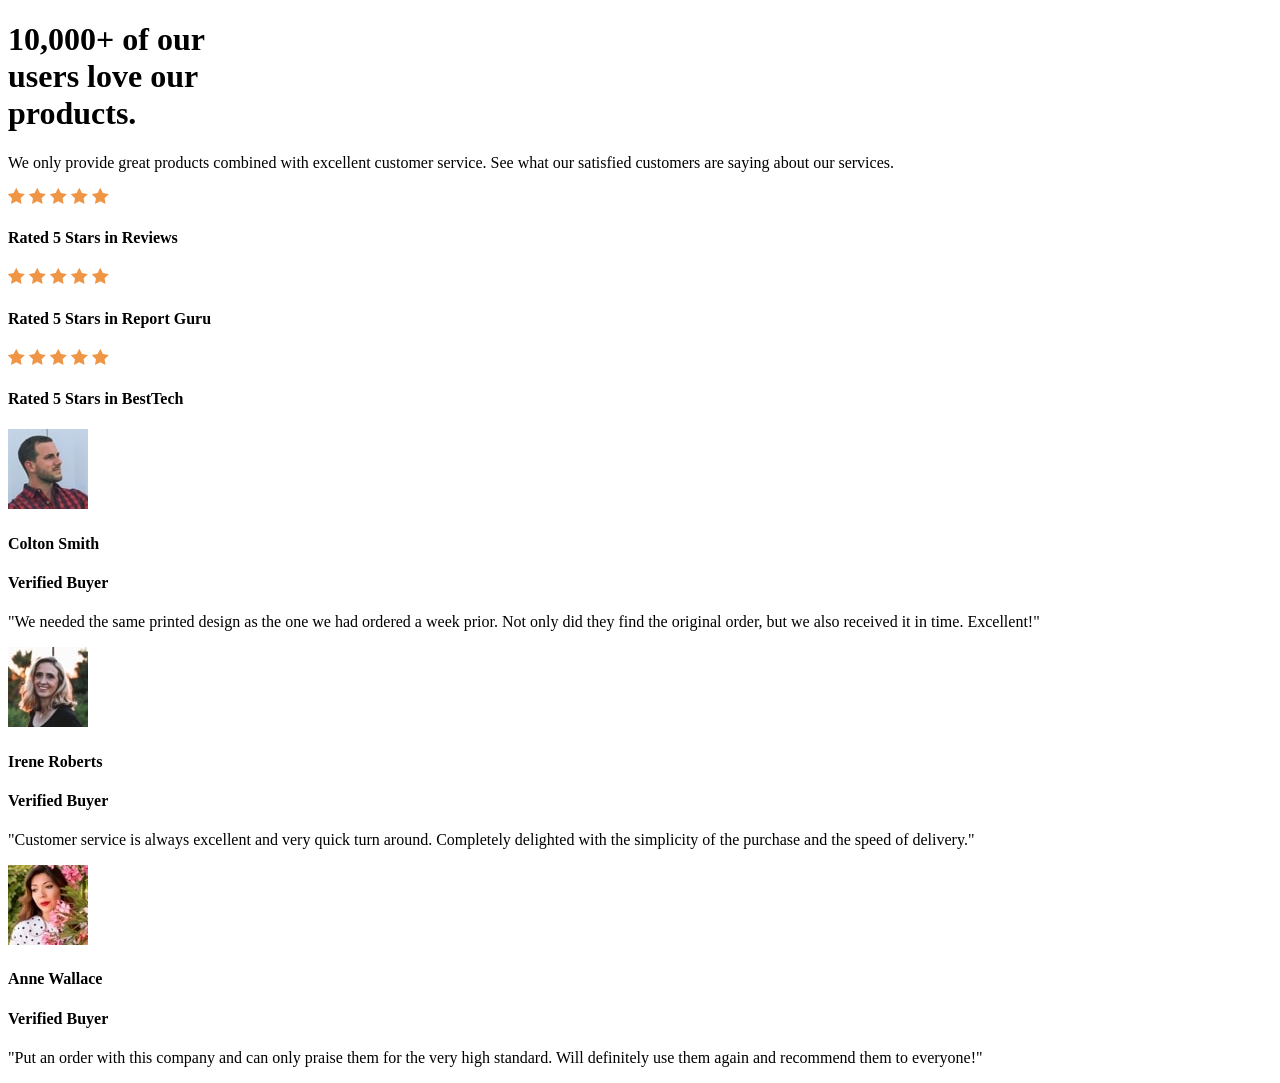
==== index.html @ 8cd2ec2f "index.html" ====
<!doctype html>
<html lang="en">
  <head>
    <meta charset="UTF-8" />
    <meta name="viewport" content="width=device-width, initial-scale=1.0" />
    <title>Frontend Mentor</title>
    <link rel="preconnect" href="https://fonts.googleapis.com" />
    <link rel="preconnect" href="https://fonts.gstatic.com" crossorigin />
    <link
      href="https://fonts.googleapis.com/css2?family=Hanken+Grotesk:ital,wght@0,100..900;1,100..900&family=Inter:ital,opsz,wght@0,14..32,100..900;1,14..32,100..900&family=League+Spartan&display=swap"
      rel="stylesheet"
    />
    <link href="style.css" rel="stylesheet" />
  </head>

  <body>
    <div class="container">
      <div class="desktop-header">
        <header>
          <div class="header-container">
            <h1>10,000+ of our<br />users love our<br />products.</h1>
            <p class="header-text">
              We only provide great products combined with excellent customer
              service. See what our satisfied customers are saying about our
              services.
            </p>
          </div>
        </header>
        <main>
          <div class="ratings-container">
            <div class="ratings-item rate-one">
              <div class="stars">
                <img src="images/icon-star.svg" alt="star" />
                <img src="images/icon-star.svg" alt="star" />
                <img src="images/icon-star.svg" alt="star" />
                <img src="images/icon-star.svg" alt="star" />
                <img src="images/icon-star.svg" alt="star" />
              </div>
              <h4 class="ratings-header">Rated 5 Stars in Reviews</h4>
            </div>
            <div class="ratings-item rate-two">
              <div class="stars">
                <img src="images/icon-star.svg" alt="star" />
                <img src="images/icon-star.svg" alt="star" />
                <img src="images/icon-star.svg" alt="star" />
                <img src="images/icon-star.svg" alt="star" />
                <img src="images/icon-star.svg" alt="star" />
              </div>
              <h4 class="ratings-header">Rated 5 Stars in Report Guru</h4>
            </div>
            <div class="ratings-item rate-three">
              <div class="stars">
                <img src="images/icon-star.svg" alt="star" />
                <img src="images/icon-star.svg" alt="star" />
                <img src="images/icon-star.svg" alt="star" />
                <img src="images/icon-star.svg" alt="star" />
                <img src="images/icon-star.svg" alt="star" />
              </div>
              <h4 class="ratings-header">Rated 5 Stars in BestTech</h4>
            </div>
          </div>
        </main>
      </div>
      <footer>
        <div class="reviews first-review">
          <img src="images/image-colton.jpg" />
          <div class="review-header">
            <h4 class="reviewer-name">Colton Smith</h4>
            <h4 class="review-subtitle">Verified Buyer</h4>
          </div>
          <p class="review-text">
            "We needed the same printed design as the one we had ordered a week
            prior. Not only did they find the original order, but we also
            received it in time. Excellent!"
          </p>
        </div>

        <div class="reviews second-review">
          <img src="images/image-irene.jpg" />
          <div class="review-header">
            <h4 class="reviewer-name">Irene Roberts</h4>
            <h4 class="review-subtitle">Verified Buyer</h4>
          </div>
          <p class="review-text">
            "Customer service is always excellent and very quick turn around.
            Completely delighted with the simplicity of the purchase and the
            speed of delivery."
          </p>
        </div>

        <div class="reviews third-review">
          <img src="images/image-anne.jpg" />
          <div class="review-header">
            <h4 class="">Anne Wallace</h4>
            <h4 class="review-subtitle">Verified Buyer</h4>
          </div>
          <p class="review-text">
            "Put an order with this company and can only praise them for the
            very high standard. Will definitely use them again and recommend
            them to everyone!"
          </p>
        </div>
      </footer>
    </div>
  </body>
</html>
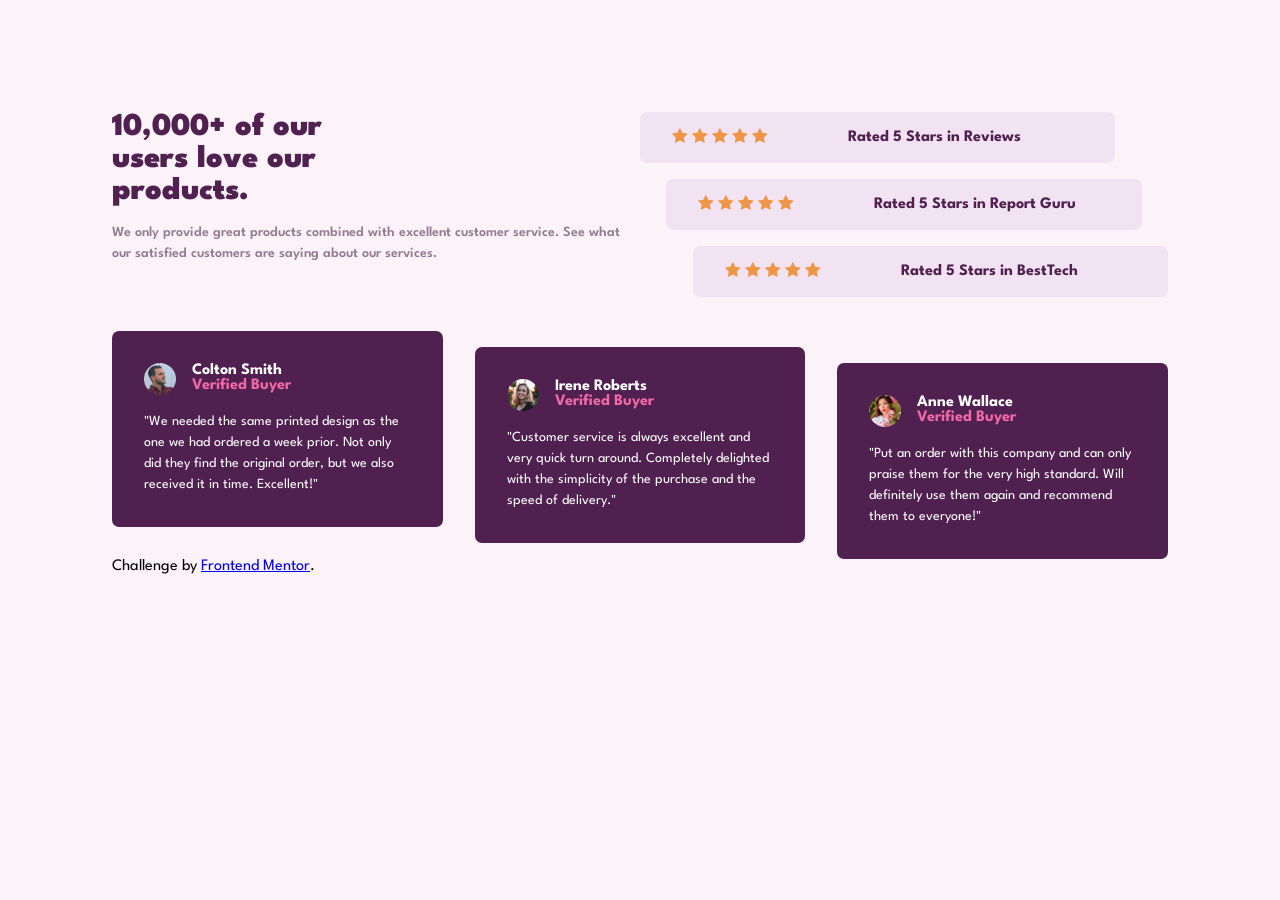
==== commit 4a957823: "index.html" ====
--- a/index.html
+++ b/index.html
@@ -61,7 +61,7 @@
           </div>
         </main>
       </div>
-      <footer>
+      <div class="reviews-container">
         <div class="reviews first-review">
           <img src="images/image-colton.jpg" />
           <div class="review-header">
@@ -100,6 +100,9 @@
             them to everyone!"
           </p>
         </div>
+      </div>
+        <footer>
+          <p>Challenge by <a href=#>Frontend Mentor</a>.</p>
       </footer>
     </div>
   </body>
--- a/style.css
+++ b/style.css
@@ -0,0 +1,202 @@
+:root {
+    --primary-color: hsl(300, 43%, 22%);
+    --subtitle-color: hsl(333, 80%, 67%);
+    --bg-color: hsl(318, 63%, 97%);
+    --ratings-color:hsl(300, 38%, 92%);
+    --white: hsl(0, 0%, 100%);
+    --text-color: hsl(303, 10%, 53%);
+    --font-family: "League Spartan", sans-serif;
+}
+
+*,
+*::before,
+*::after {
+    margin: 0;
+    padding: 0;
+    box-sizing: border-box;
+}
+
+body {
+    background-color: var(--bg-color);
+    font-family: var(--font-family);
+}
+
+.header-container h1 {
+    color: var(--primary-color);
+    text-align: center;
+    font-weight: 700;
+    line-height: 1em;
+}
+
+header {
+    margin-top: 3em;
+}
+
+.header-text {
+    text-align: center;
+    color: var(--text-color);
+    font-weight: 600;
+    font-size: 14px;
+    width: 82%;
+    margin: 1em auto 2.5em auto;
+    line-height: 1.5em;
+}
+
+.ratings-header {
+    color: var(--primary-color);
+}
+
+.ratings-container {
+    display: flex;
+    flex-direction: column;
+    gap: 1em;
+    align-items: center;
+    margin-bottom: 1em;
+}
+
+.stars img {
+    width: 1em;
+}
+
+.ratings-item {
+    text-align: center;
+    border-radius: 7px;
+    background-color: var(--ratings-color);
+    width: 90%;
+    padding: 1em;
+}
+
+.reviews img {
+    grid-area: img;
+    border-radius: 50%;
+    width: 2em;
+}
+.reviews-container {
+    display: flex;
+    flex-direction: column;
+    align-items: center;
+    gap: 1em;
+    margin-top: 2em;
+}
+
+.review-header {
+    grid-area: header;
+    color: var(--white);
+}
+
+.review-subtitle {
+   color: var(--subtitle-color);
+}
+
+.review-text {
+    grid-area: text;
+    color: var(--white);
+    font-size: 14px;
+    line-height: 1.5em;
+}
+
+.reviews {
+    background-color: var(--primary-color);
+    width: 90%;
+    border-radius: 7px;
+    display: grid;
+    justify-items: start;
+    grid-template-areas: 
+    "img header ."
+    "text text text";
+    gap:1em;
+    padding: 2em;
+    
+}
+
+.third-review:last-child {
+    margin-bottom: 6em;
+}
+
+@media (min-width:1100px){
+
+body{ 
+    /*all: unset;*/
+    margin: auto;
+}
+
+.container {
+    padding: 7em;
+}
+
+header {
+    margin-top: 0;
+    max-width: 50%;
+}
+
+main {
+    width: 50%;
+}
+.desktop-header {
+    display: flex;
+    flex-direction: row;
+}
+
+.header-container h1 {
+    text-align: left;
+    font-weight: 900;
+}
+
+.header-text {
+    text-align: left;
+    line-height: 1.5em;
+    width: auto;
+}
+
+.ratings-container {
+    display: flex;
+    flex-direction: column;
+    gap: 1em;
+    align-items: baseline;
+    margin-bottom: 0;
+}
+
+.ratings-item {
+        display: flex;
+        flex-direction: row;
+        padding: 1em 2em;
+        gap: 5em;
+        align-items: center;
+}    
+
+.rate-one {
+    margin-left: 0;
+    align-self: self-start;
+}
+
+.rate-two {
+    margin: auto;
+}
+
+.rate-three {
+    align-self: self-end;
+}
+
+.reviews-container {
+    gap: 2em;
+    flex-direction: row;
+    align-items: stretch;
+}
+
+.first-review {
+    margin-bottom: 2em;
+}
+
+.second-review {
+    margin: auto;
+}
+
+.third-review {
+    margin-top: 2em;
+}
+
+.third-review:last-child {
+    margin-bottom: 0;
+}
+
+}
